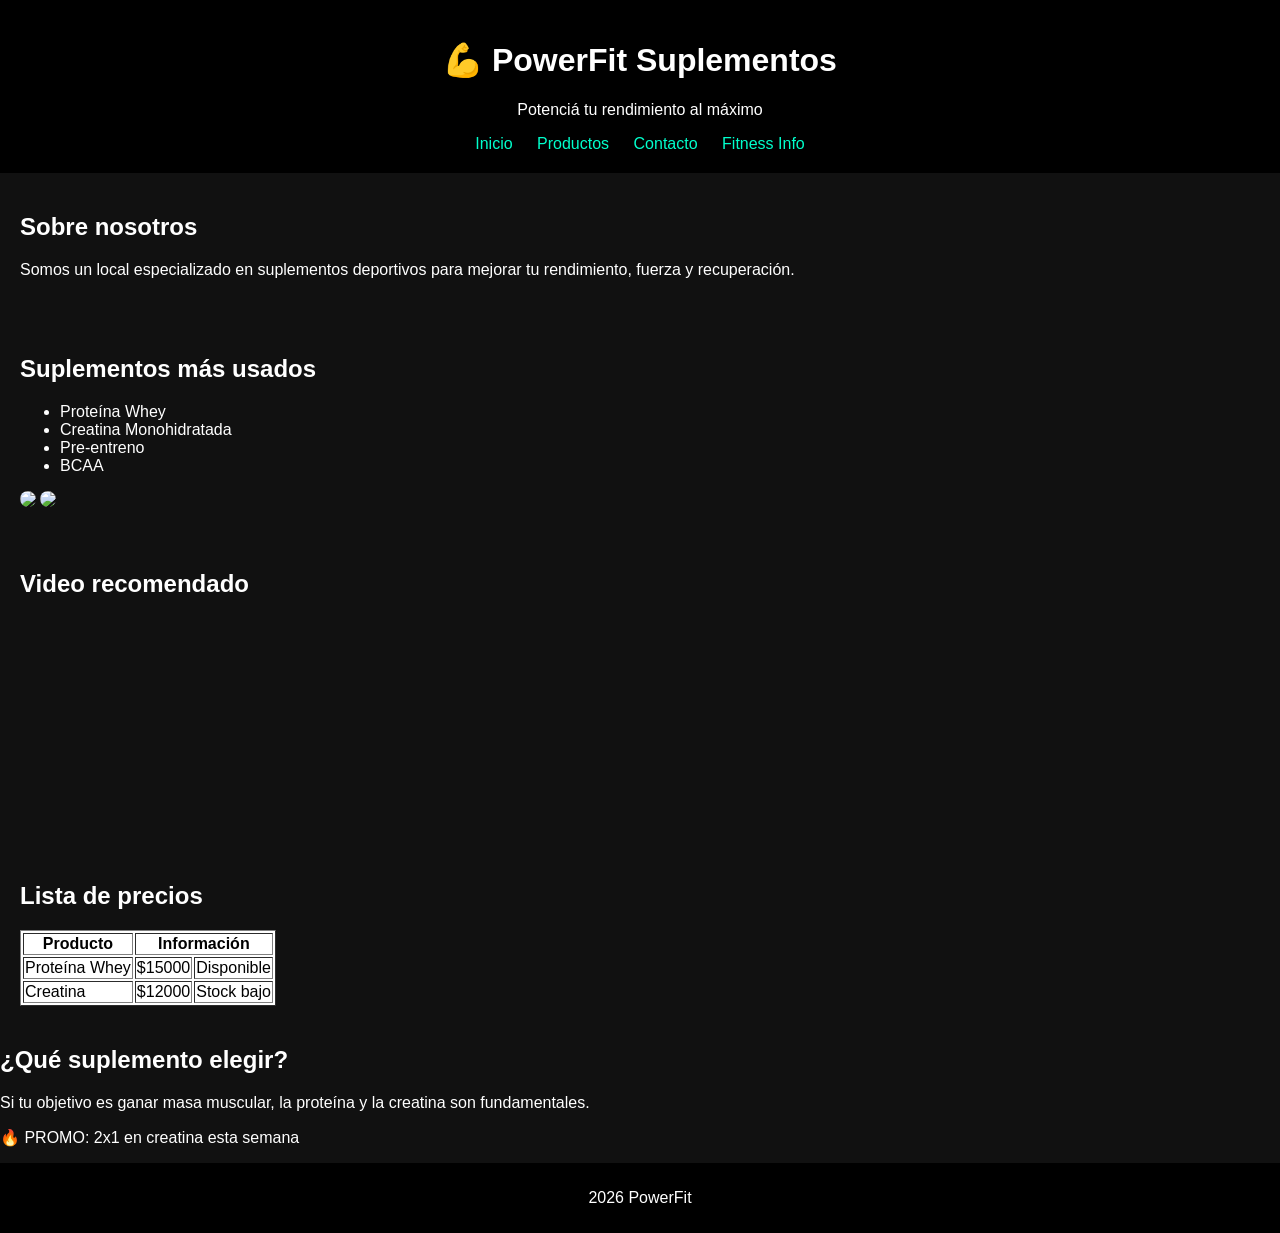
==== index.html @ 9d940c92 "feat: creo la estructura de HTML" ====
<!DOCTYPE html> 
<html lang="es">

<head>
    <meta charset="UTF-8">
    <title>Mi Pagina: PowerFit Suplementos</title>
    <link rel="icon" href="assets/favicon.ico">
    <style>
        body {
            font-family: Arial;
            margin: 0;
            background-color: #111;
            color: white;
        }
        header {
            background-color: #000;
            padding: 20px;
            text-align: center;
        }
        nav a {
            color: #00ffcc;
            margin: 10px;
            text-decoration: none;
        }
        section {
            padding: 20px;
        }
        table {
            background: white;
            color: black;
        }
        footer {
            background: black;
            text-align: center;
            padding: 10px;
        }
        img {
            border-radius: 10px;
        }
    </style>
</head>

<body>
<header>
    <h1>💪 PowerFit Suplementos</h1>
    <p>Potenciá tu rendimiento al máximo</p>
    <nav>
        <a href="index.html">Inicio</a>
        <a href="#productos">Productos</a>
        <a href="contacto.html">Contacto</a>
        <a href="https://www.muscleandfitness.com" target="_blank">Fitness Info</a>
    </nav>
</header>
<main>
    <section>
        <h2>Sobre nosotros</h2>
        <p>Somos un local especializado en suplementos deportivos para mejorar tu rendimiento, fuerza y recuperación.</p>
    </section>
    <section id="productos">
        <h2>Suplementos más usados</h2>
        <ul>
            <li>Proteína Whey</li>
            <li>Creatina Monohidratada</li>
            <li>Pre-entreno</li>
            <li>BCAA</li>
        </ul>
        <img src="assets/proteina.jpg" width="200">
        <img src="assets/creatina.jpg" width="200">
    </section>
    <section>
        <h2>Video recomendado</h2>
        <iframe width="300" height="200"
          src="https://youtu.be/zCO2vQKWFUI?si=edRr_umP2a-7oCtD"
          frameborder="0"
          allow="accelerometer; autoplay; clipboard-write; encrypted-media; gyroscope; picture-in-picture"
          allowfullscreen>
        </iframe>
    </section>
    <section>
        <h2>Lista de precios</h2>

        <table border="1">
            <tr>
                <th>Producto</th>
                <th colspan="2">Información</th>
            </tr>

            <tr>
                <td>Proteína Whey</td>
                <td>$15000</td>
                <td>Disponible</td>
            </tr>

            <tr>
                <td>Creatina</td>
                <td>$12000</td>
                <td>Stock bajo</td>
            </tr>
        </table>
    </section>
    <article>
        <h2>¿Qué suplemento elegir?</h2>
        <p>Si tu objetivo es ganar masa muscular, la proteína y la creatina son fundamentales.</p>
    </article>
    <aside>
        <p>🔥 PROMO: 2x1 en creatina esta semana</p>
    </aside>

</main>
<footer>
    <p>2026 PowerFit</p>
</footer>

</body>
</html>
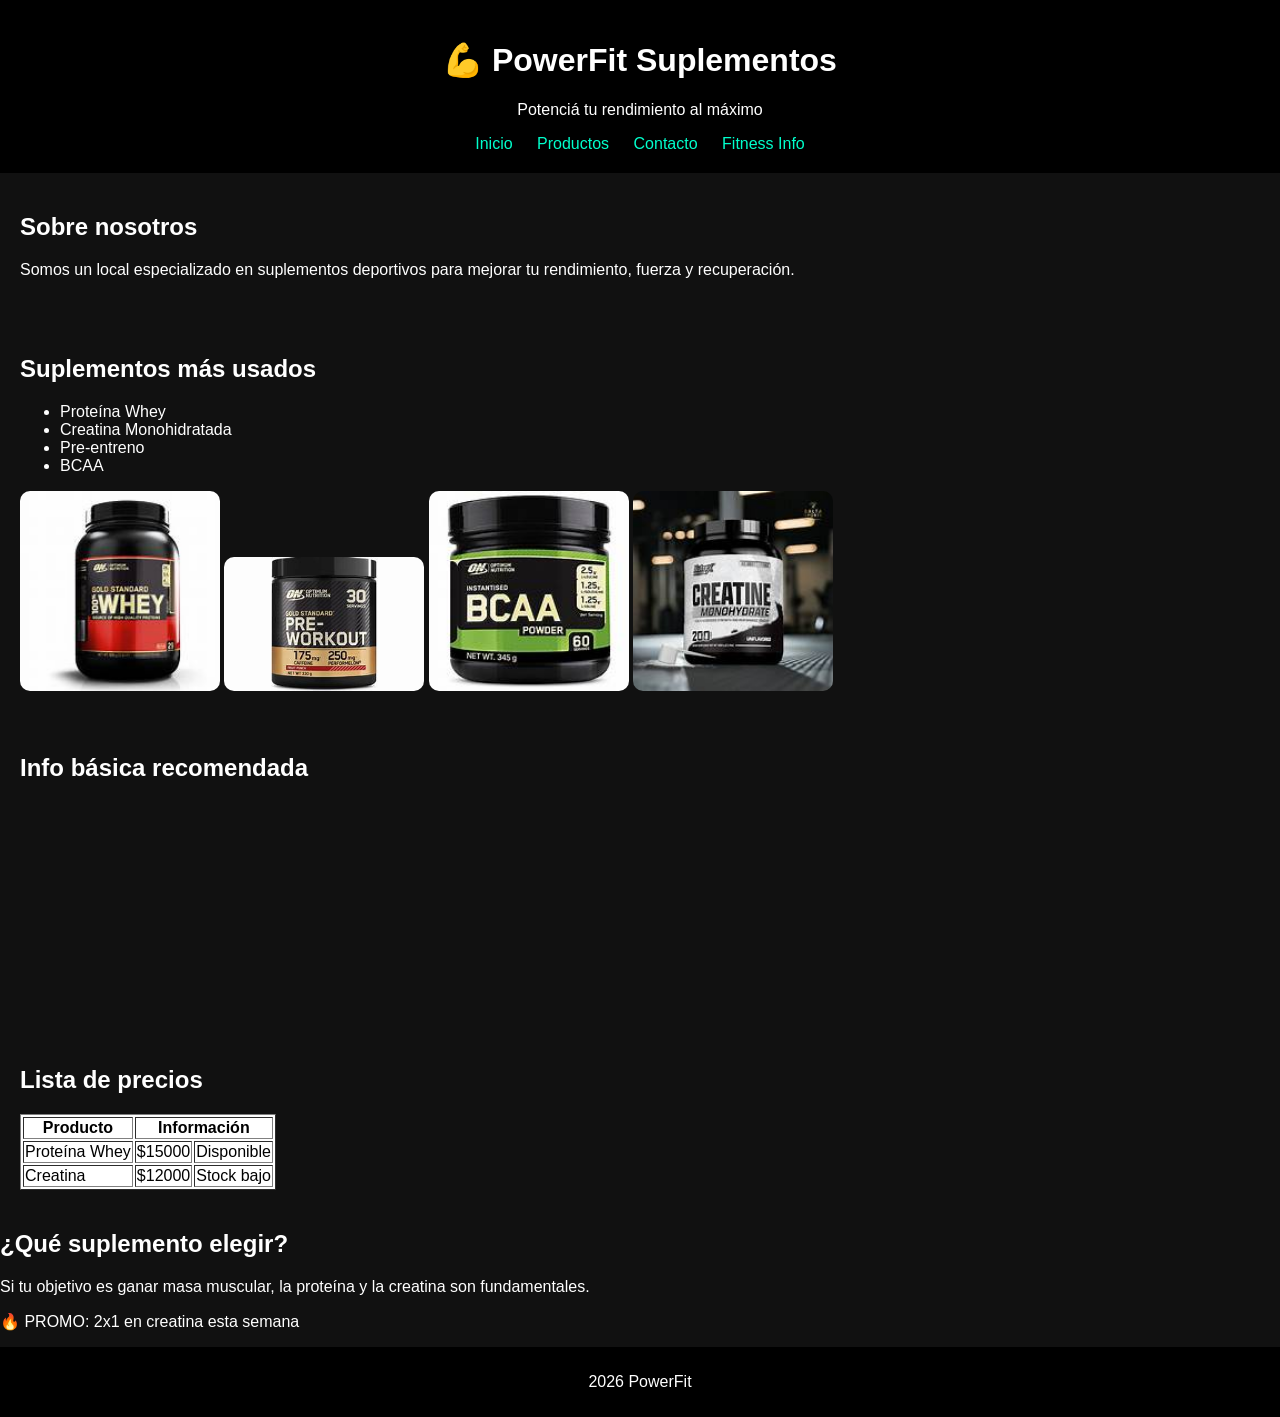
==== commit 29f0ab4b: "feat: añadí las imágenes" ====
--- a/index.html
+++ b/index.html
@@ -1,10 +1,16 @@
 <!DOCTYPE html> 
+<html lang="es">
+
+<head>
+   <!DOCTYPE html> 
 <html lang="es">
 
 <head>
     <meta charset="UTF-8">
     <title>Mi Pagina: PowerFit Suplementos</title>
     <link rel="icon" href="assets/favicon.ico">
+<!DOCTYPE html> 
+<html lang="es">
     <style>
         body {
             font-family: Arial;
@@ -41,6 +47,9 @@
 </head>
 
 <body>
+
+<!DOCTYPE html> 
+<html lang="es">
 <header>
     <h1>💪 PowerFit Suplementos</h1>
     <p>Potenciá tu rendimiento al máximo</p>
@@ -51,11 +60,15 @@
         <a href="https://www.muscleandfitness.com" target="_blank">Fitness Info</a>
     </nav>
 </header>
+<!DOCTYPE html> 
+<html lang="es">
 <main>
+
     <section>
         <h2>Sobre nosotros</h2>
         <p>Somos un local especializado en suplementos deportivos para mejorar tu rendimiento, fuerza y recuperación.</p>
     </section>
+
     <section id="productos">
         <h2>Suplementos más usados</h2>
         <ul>
@@ -64,18 +77,23 @@
             <li>Pre-entreno</li>
             <li>BCAA</li>
         </ul>
-        <img src="assets/proteina.jpg" width="200">
-        <img src="assets/creatina.jpg" width="200">
+        <img src="imagenes/image-1.png" width="200">
+        <img src="imagenes/image-2.png" width="200">
+        <img src="imagenes/image-3.png" width="200">
+        <img src="imagenes/image.png" width="200">
     </section>
+<!DOCTYPE html> 
+<html lang="es">
     <section>
-        <h2>Video recomendado</h2>
+        <h2>Info básica recomendada</h2>
         <iframe width="300" height="200"
-          src="https://youtu.be/zCO2vQKWFUI?si=edRr_umP2a-7oCtD"
+          src="https://menshealthlatam.com/proteina-creatina-como-decidir-tomar/"
           frameborder="0"
           allow="accelerometer; autoplay; clipboard-write; encrypted-media; gyroscope; picture-in-picture"
           allowfullscreen>
         </iframe>
     </section>
+
     <section>
         <h2>Lista de precios</h2>
 
@@ -98,15 +116,19 @@
             </tr>
         </table>
     </section>
+
+    <!-- commit 6: feat: agregar contenido adicional (article, aside y footer) -->
     <article>
         <h2>¿Qué suplemento elegir?</h2>
         <p>Si tu objetivo es ganar masa muscular, la proteína y la creatina son fundamentales.</p>
     </article>
+
     <aside>
         <p>🔥 PROMO: 2x1 en creatina esta semana</p>
     </aside>
 
 </main>
+
 <footer>
     <p>2026 PowerFit</p>
 </footer>
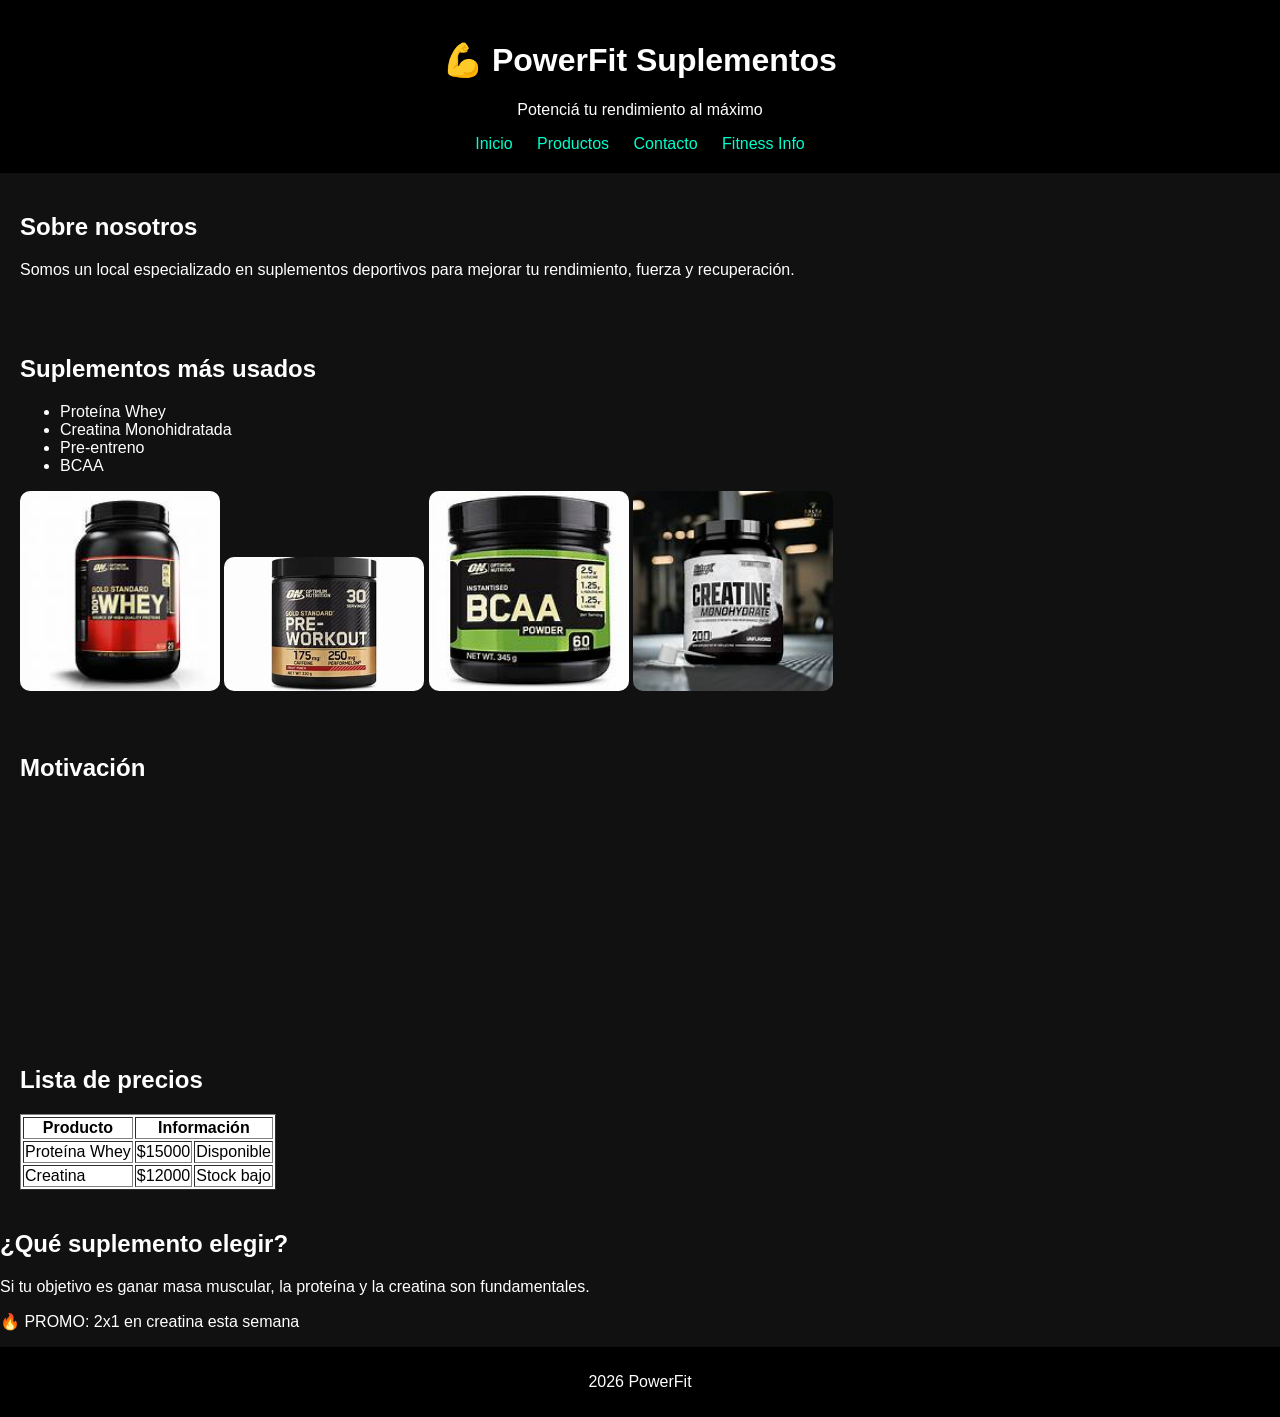
==== commit 684cedf3: "feat: saqué los <!DOCTYPE html> <html lang=es> inncesarios que había" ====
--- a/index.html
+++ b/index.html
@@ -1,16 +1,10 @@
-<!DOCTYPE html> 
-<html lang="es">
-
-<head>
-   <!DOCTYPE html> 
+ <!DOCTYPE html> 
 <html lang="es">
 
 <head>
     <meta charset="UTF-8">
     <title>Mi Pagina: PowerFit Suplementos</title>
     <link rel="icon" href="assets/favicon.ico">
-<!DOCTYPE html> 
-<html lang="es">
     <style>
         body {
             font-family: Arial;
@@ -47,9 +41,6 @@
 </head>
 
 <body>
-
-<!DOCTYPE html> 
-<html lang="es">
 <header>
     <h1>💪 PowerFit Suplementos</h1>
     <p>Potenciá tu rendimiento al máximo</p>
@@ -60,8 +51,6 @@
         <a href="https://www.muscleandfitness.com" target="_blank">Fitness Info</a>
     </nav>
 </header>
-<!DOCTYPE html> 
-<html lang="es">
 <main>
 
     <section>
@@ -82,12 +71,10 @@
         <img src="imagenes/image-3.png" width="200">
         <img src="imagenes/image.png" width="200">
     </section>
-<!DOCTYPE html> 
-<html lang="es">
     <section>
-        <h2>Info básica recomendada</h2>
+        <h2>Motivación</h2>
         <iframe width="300" height="200"
-          src="https://menshealthlatam.com/proteina-creatina-como-decidir-tomar/"
+          src="c:\Users\agust\Downloads\Breakfast Eating GIF by Pandu Pandas.gif"
           frameborder="0"
           allow="accelerometer; autoplay; clipboard-write; encrypted-media; gyroscope; picture-in-picture"
           allowfullscreen>
@@ -116,8 +103,6 @@
             </tr>
         </table>
     </section>
-
-    <!-- commit 6: feat: agregar contenido adicional (article, aside y footer) -->
     <article>
         <h2>¿Qué suplemento elegir?</h2>
         <p>Si tu objetivo es ganar masa muscular, la proteína y la creatina son fundamentales.</p>
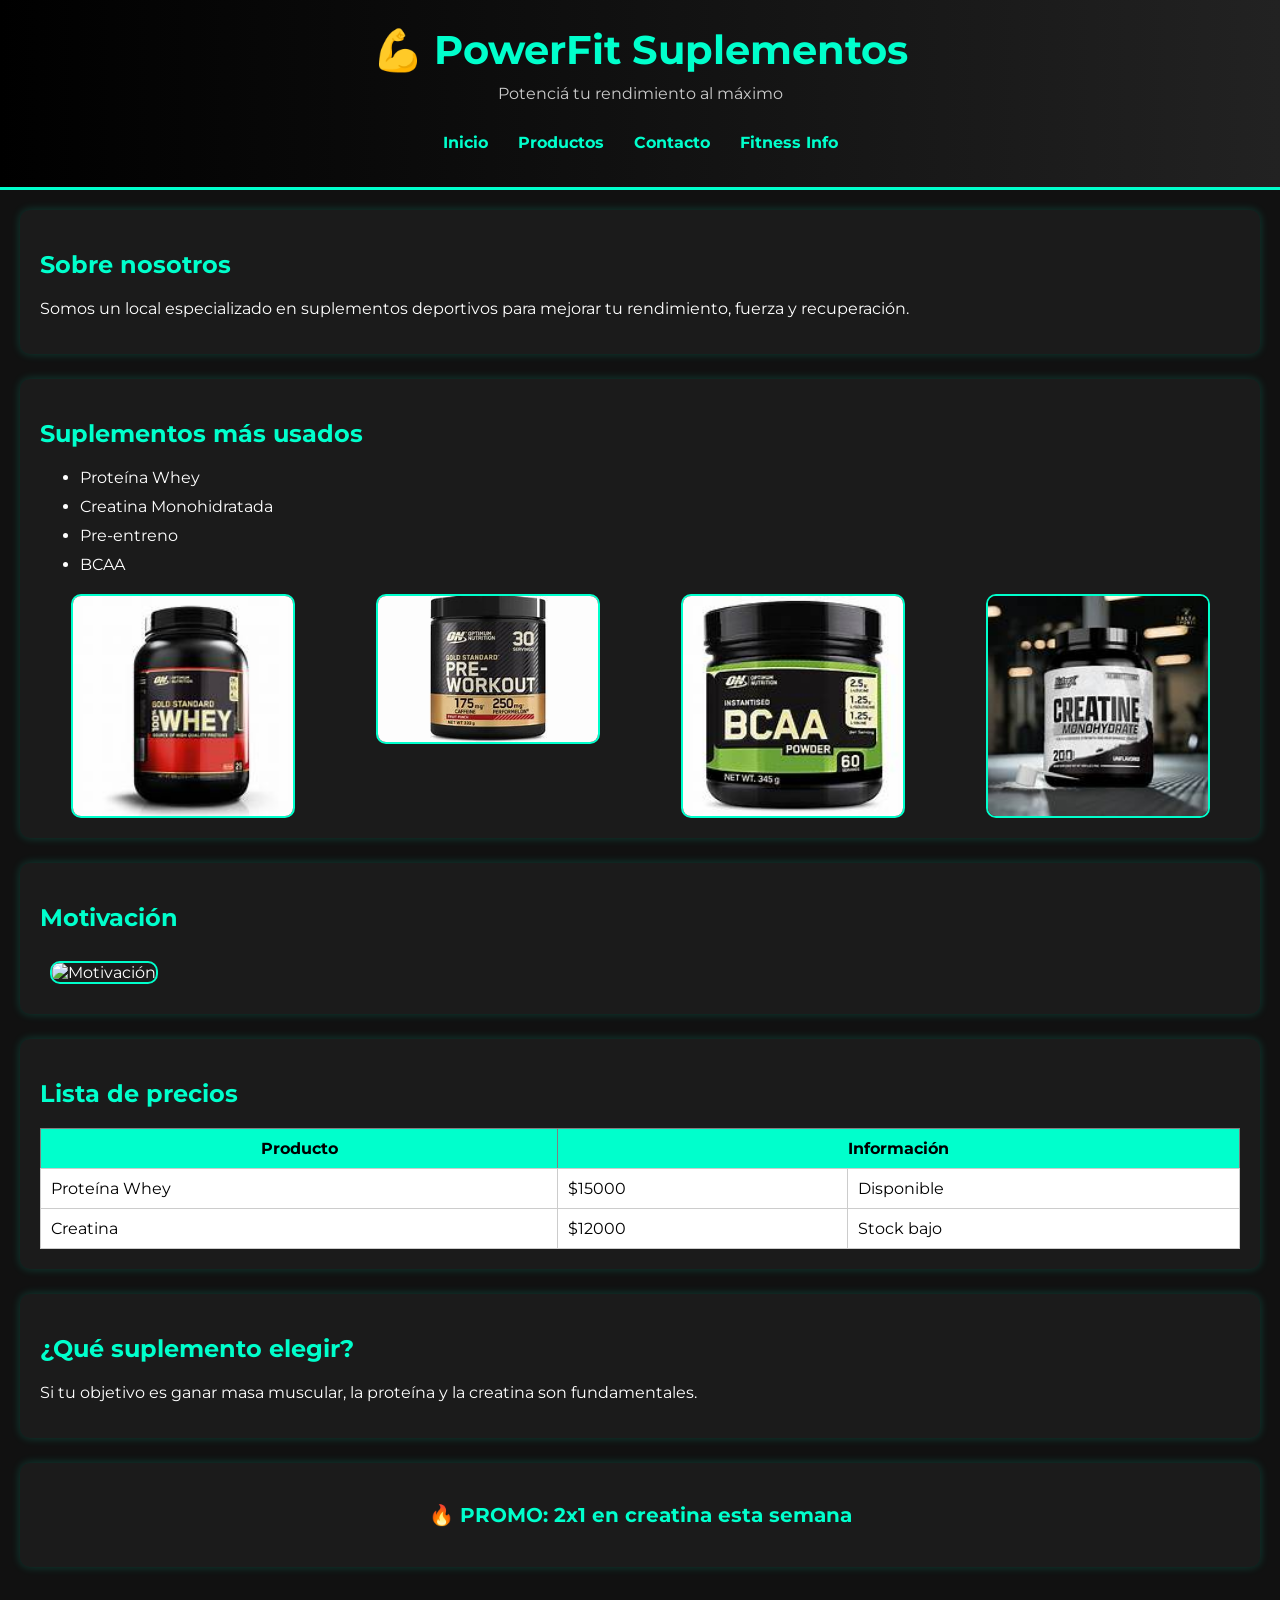
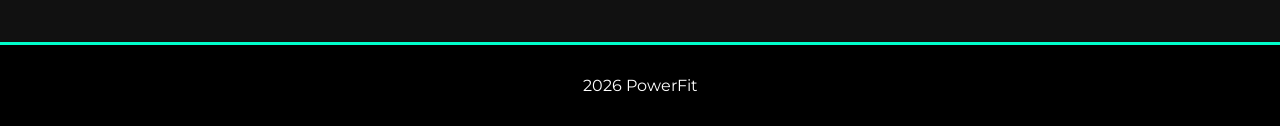
==== commit 0ab14936: "Estructura: Actualizar enlaces y clases en archivos HTML" ====
--- a/index.html
+++ b/index.html
@@ -5,39 +5,10 @@
     <meta charset="UTF-8">
     <title>Mi Pagina: PowerFit Suplementos</title>
     <link rel="icon" href="assets/favicon.ico">
-    <style>
-        body {
-            font-family: Arial;
-            margin: 0;
-            background-color: #111;
-            color: white;
-        }
-        header {
-            background-color: #000;
-            padding: 20px;
-            text-align: center;
-        }
-        nav a {
-            color: #00ffcc;
-            margin: 10px;
-            text-decoration: none;
-        }
-        section {
-            padding: 20px;
-        }
-        table {
-            background: white;
-            color: black;
-        }
-        footer {
-            background: black;
-            text-align: center;
-            padding: 10px;
-        }
-        img {
-            border-radius: 10px;
-        }
-    </style>
+    <link rel="preconnect" href="https://fonts.googleapis.com">
+    <link rel="preconnect" href="https://fonts.gstatic.com" crossorigin>
+    <link href="https://fonts.googleapis.com/css2?family=Montserrat:ital,wght@0,100..900;1,100..900&display=swap" rel="stylesheet">
+    <link rel="stylesheet" href="styles.css">
 </head>
 
 <body>
@@ -66,21 +37,18 @@
             <li>Pre-entreno</li>
             <li>BCAA</li>
         </ul>
-        <img src="imagenes/image-1.png" width="200">
-        <img src="imagenes/image-2.png" width="200">
-        <img src="imagenes/image-3.png" width="200">
-        <img src="imagenes/image.png" width="200">
+        
+        <div class="productos-grid">
+            <img src="imagenes/image-1.png" alt="Proteína">
+            <img src="imagenes/image-2.png" alt="Pre-entreno">
+            <img src="imagenes/image-3.png" alt="BCAA">
+            <img src="imagenes/image.png" alt="Creatina">
+        </div>
     </section>
     <section>
         <h2>Motivación</h2>
-        <iframe width="300" height="200"
-          src="c:\Users\agust\Downloads\Breakfast Eating GIF by Pandu Pandas.gif"
-          frameborder="0"
-          allow="accelerometer; autoplay; clipboard-write; encrypted-media; gyroscope; picture-in-picture"
-          allowfullscreen>
-        </iframe>
+        <img src="https://media4.giphy.com/media/v1.Y2lkPTc5MGI3NjExZGQ0bGtlYThiMDI1cjd2NzR5aGoyZGFlc2h3OWR5ZXNhcW1rZW12cCZlcD12MV9pbnRlcm5hbF9naWZfYnlfaWQmY3Q9Zw/WrsYz6Fn6XFdBznni2/giphy.gif" width="300" alt="Motivación">
     </section>
-
     <section>
         <h2>Lista de precios</h2>
 
--- a/styles.css
+++ b/styles.css
@@ -0,0 +1,216 @@
+:root {
+    --color-principal: #00ffcc;
+    --color-fondo: #111;
+    --color-tarjeta: #1b1b1b;
+    --fuente-principal: 'Montserrat', Arial, sans-serif;
+}
+
+
+body {
+    font-family: var(--fuente-principal);
+    margin: 0;
+    background-color: var(--color-fondo);
+    color: white;
+}
+
+header {
+    background: linear-gradient(90deg, #000, #222);
+    padding: 25px;
+    text-align: center;
+    border-bottom: 3px solid var(--color-principal);
+}
+
+header h1 {
+    margin: 0;
+    font-size: 40px;
+    color: var(--color-principal);
+}
+
+header p {
+    color: #ccc;
+    margin-top: 10px;
+}
+
+nav {
+    margin-top: 20px;
+    display: flex;          
+    justify-content: center;
+    flex-wrap: wrap;        
+}
+
+nav a {
+    color: var(--color-principal);
+    text-decoration: none;
+    margin: 10px 15px;      
+    font-weight: bold;
+    transition: 0.3s;
+}
+
+nav a:hover {
+    color: white;
+}
+
+main {
+    padding: 20px;
+}
+
+section,
+article,
+aside {
+    background-color: var(--color-tarjeta);
+    margin-bottom: 25px;
+    padding: 20px;
+    border-radius: 10px;
+    box-shadow: 0 0 10px rgba(0, 255, 204, 0.2);
+}
+
+h2 {
+    color: var(--color-principal);
+}
+
+ul li {
+    margin-bottom: 10px;
+}
+
+img {
+    border-radius: 10px;
+    margin: 10px;
+    border: 2px solid var(--color-principal);
+    transition: 0.3s;
+}
+
+img:hover {
+    transform: scale(1.05);
+}
+
+table {
+    width: 100%;
+    border-collapse: collapse;
+    background: white;
+    color: black;
+    margin-top: 15px;
+}
+
+.productos-grid {
+    display: grid;
+    grid-template-columns: repeat(auto-fit, minmax(200px, 1fr)); 
+    gap: 20px; 
+    justify-items: center; 
+    margin-top: 20px;
+}
+
+.productos-grid img {
+    margin: 0; 
+    width: 100%; 
+    max-width: 220px;
+    height: auto;
+}
+
+th {
+    background: var(--color-principal);
+    color: black;
+    padding: 10px;
+}
+
+td {
+    padding: 10px;
+    border: 1px solid #ccc;
+}
+
+form {
+    background: var(--color-tarjeta);
+    padding: 20px;
+    border-radius: 10px;
+}
+
+input,
+textarea {
+    width: 100%;
+    padding: 10px;
+    border: none;
+    border-radius: 5px;
+    margin-top: 5px;
+}
+
+button {
+    background: var(--var-color-principal, #00ffcc); 
+    background: var(--color-principal);
+    color: black;
+    border: none;
+    padding: 12px 20px;
+    border-radius: 5px;
+    font-weight: bold;
+    cursor: pointer;
+    transition: 0.3s;
+}
+
+button:hover {
+    background: white;
+}
+
+aside {
+    text-align: center;
+    font-size: 20px;
+    color: var(--color-principal);
+    font-weight: bold;
+}
+
+footer {
+    background: black;
+    text-align: center;
+    padding: 15px;
+    margin-top: 30px;
+    border-top: 3px solid var(--color-principal);
+}
+
+section:hover, 
+article:hover, 
+aside:hover {
+    box-shadow: 0 0 18px rgba(0, 255, 204, 0.5);
+    transition: box-shadow 0.3s ease;
+}
+
+aside {
+    animation: pulsoNeon 2s infinite alternate ease-in-out;
+}
+
+@keyframes pulsoNeon {
+    from {
+        transform: scale(1);
+        box-shadow: 0 0 10px rgba(0, 255, 204, 0.2);
+    }
+    to {
+        transform: scale(1.02);
+        box-shadow: 0 0 20px rgba(0, 255, 204, 0.6);
+    }
+}
+
+@media (max-width: 768px) {
+    header h1 {
+        font-size: 32px; 
+    }
+
+    nav {
+        flex-direction: column; 
+        align-items: center;
+    }
+
+    nav a {
+        margin: 8px 0; 
+    }
+}
+
+@media (max-width: 480px) {
+    header h1 {
+        font-size: 26px; 
+    }
+
+    .productos-grid {
+        grid-template-columns: 1fr; 
+        gap: 15px;
+    }
+
+    form {
+        padding: 15px;
+    }
+}
